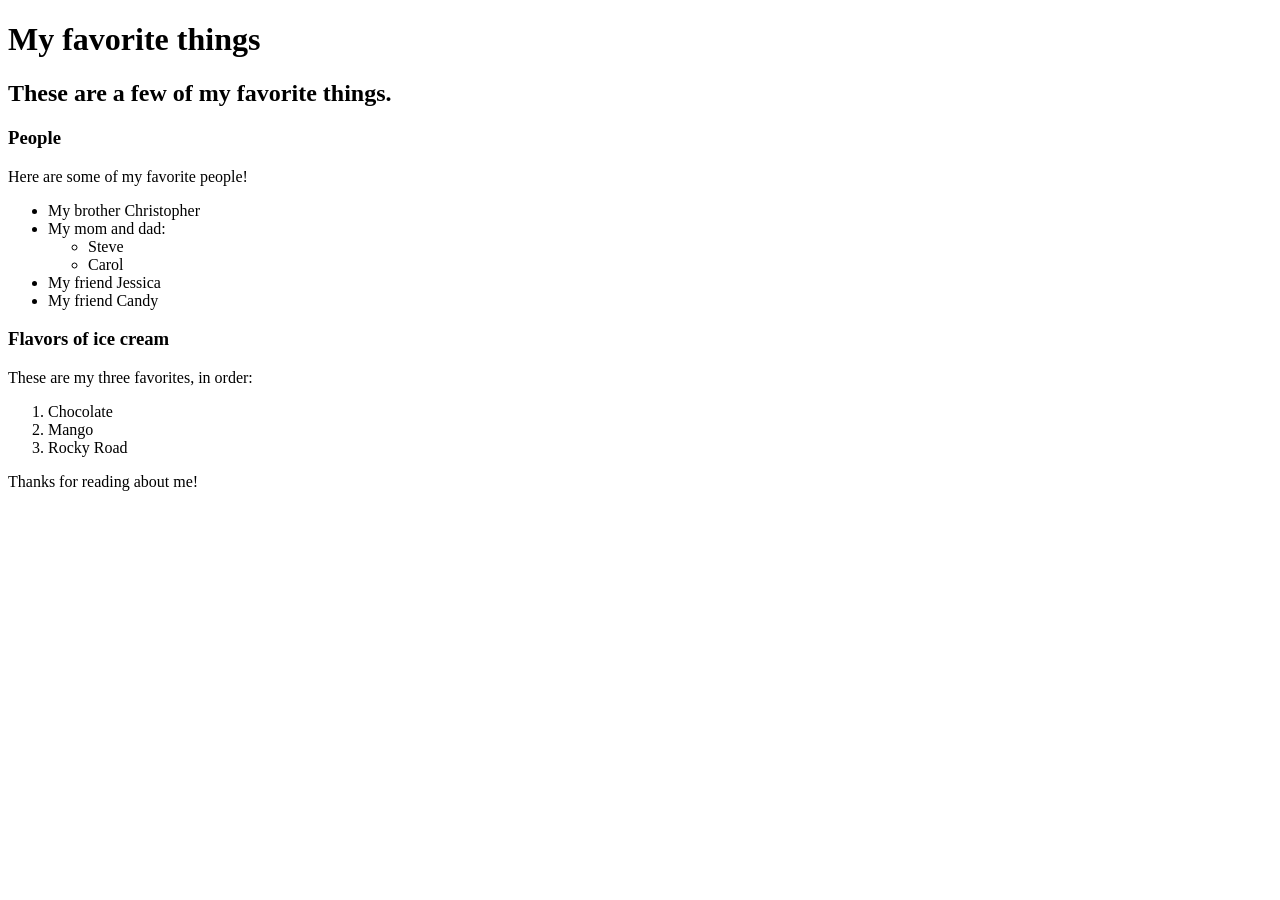
==== favorite-things.html @ 42637f12 "html type on webpage" ====
<!DOCTYPE html>
<html>
  <head>
    <title>Erica and Ellie's Favorite things</title>
  </head>
  <body>
    <h1>My favorite things</h1>
    <h2>These are a few of my favorite things.<h2>

    <h3>People</h3>
    <p>Here are some of my favorite people!</p>
    <ul>
      <li>My brother Christopher</li>
      <li>My mom and dad:</li>
        <ul>
            <li>Steve</li>
            <li>Carol</li>
        </ul>
      </li>
      <li>My friend Jessica</li>
      <li>My friend Candy</li>
    </ul>

    <h3>Flavors of ice cream</h3>
    <p>These are my three favorites, in order:</p>
    <ol>
      <li>Chocolate</li>
      <li>Mango</li>
      <li>Rocky Road</li>
    </ol>

    <p>Thanks for reading about me!</p>
  </body>
</html>
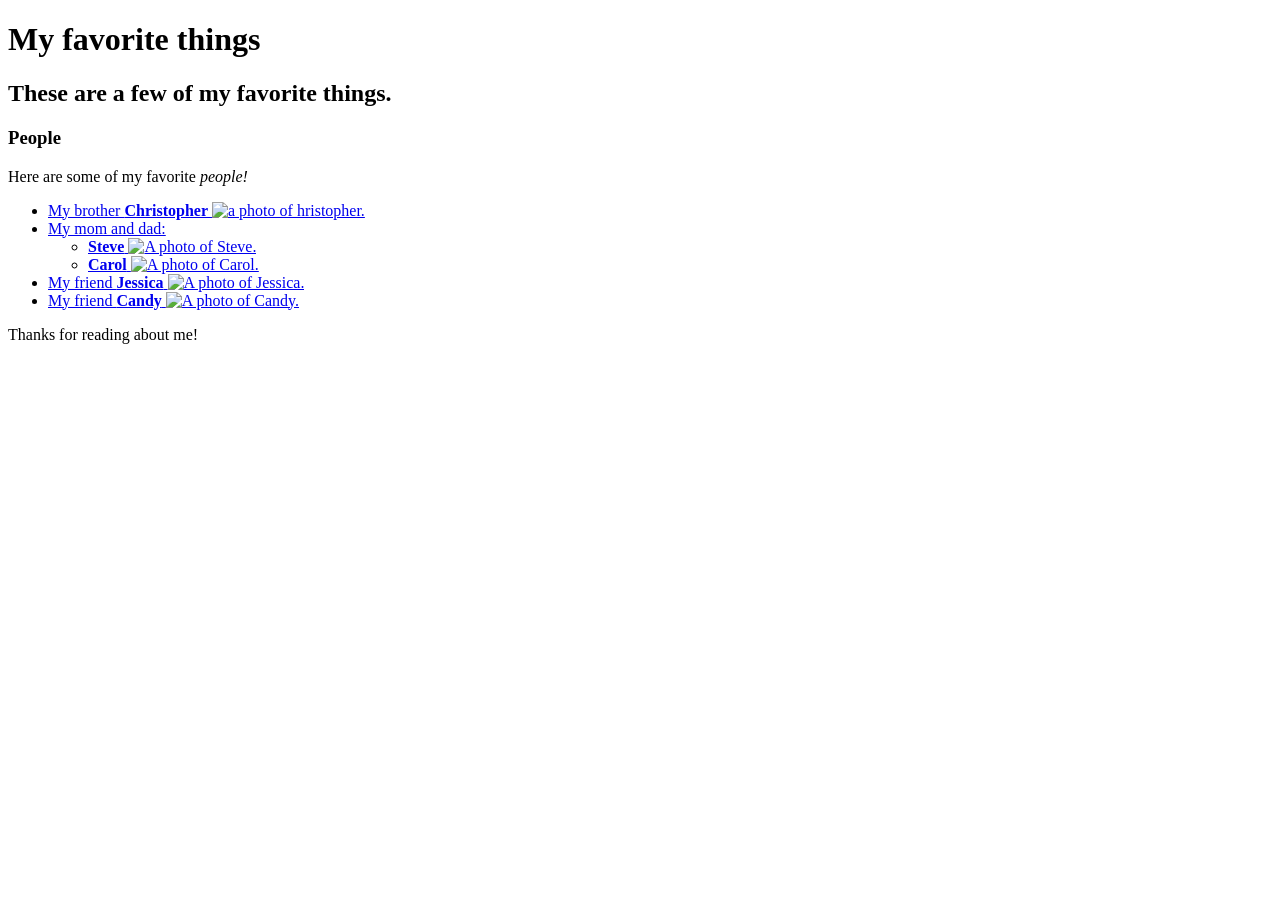
==== commit a36f43a5: "new additions" ====
--- a/favorite-things.html
+++ b/favorite-things.html
@@ -8,26 +8,43 @@
     <h2>These are a few of my favorite things.<h2>
 
     <h3>People</h3>
-    <p>Here are some of my favorite people!</p>
+    <p>Here are some of my favorite <em>people!</em></p>
     <ul>
-      <li>My brother Christopher</li>
-      <li>My mom and dad:</li>
+      <li>
+        <a href="http://www.example.com/christopher.html">
+          My brother <strong>Christopher</strong>
+         <img src="img/christopher.jpeg" alt="a photo of hristopher."
+       </a>
+      </li>
+      <li> My mom and dad:
         <ul>
-            <li>Steve</li>
-            <li>Carol</li>
+          <li>
+            <a href="http://www.example.com/steve.html">
+              <strong>Steve</strong>
+              <img src="img/steve.jpeg" alt="A photo of Steve.">
+            </a>
+          </li>
+          <li>
+            <a href="http://www.example.com/carol.html">
+              <strong>Carol</strong>
+              <img src="img/carol.jpeg" alt="A photo of Carol.">
+            </a>
+          </li>
         </ul>
       </li>
-      <li>My friend Jessica</li>
-      <li>My friend Candy</li>
+      <li>
+        <a href="http://www.example.com/jessica.html">
+          My friend <strong>Jessica</strong>
+          <img src="img/jessica.jpeg" alt="A photo of Jessica.">
+        </a>
+      </li>
+      <li>
+        <a href="http://www.example.com/candy.html">
+          My friend <strong>Candy</strong>
+          <img src="img/candy.jpeg" alt="A photo of Candy.">
+        </a>
+      </li>
     </ul>
-
-    <h3>Flavors of ice cream</h3>
-    <p>These are my three favorites, in order:</p>
-    <ol>
-      <li>Chocolate</li>
-      <li>Mango</li>
-      <li>Rocky Road</li>
-    </ol>
 
     <p>Thanks for reading about me!</p>
   </body>
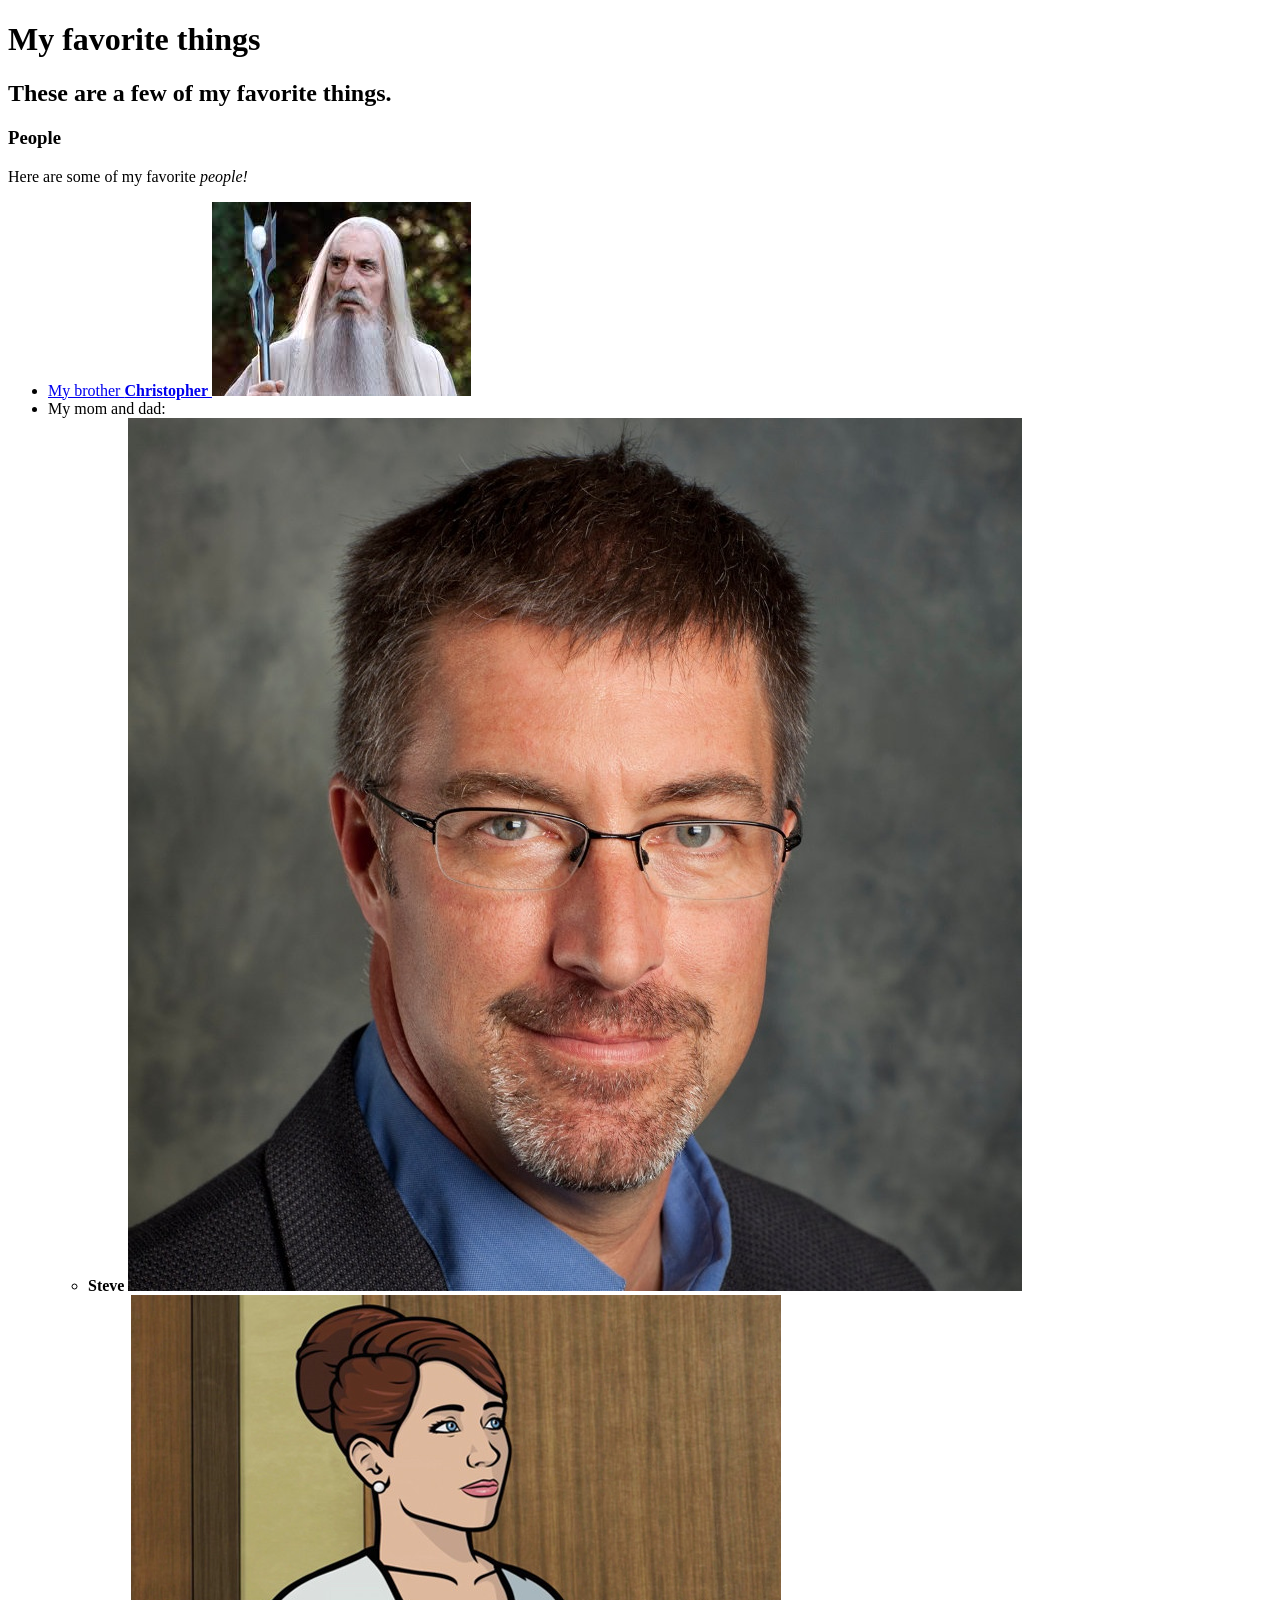
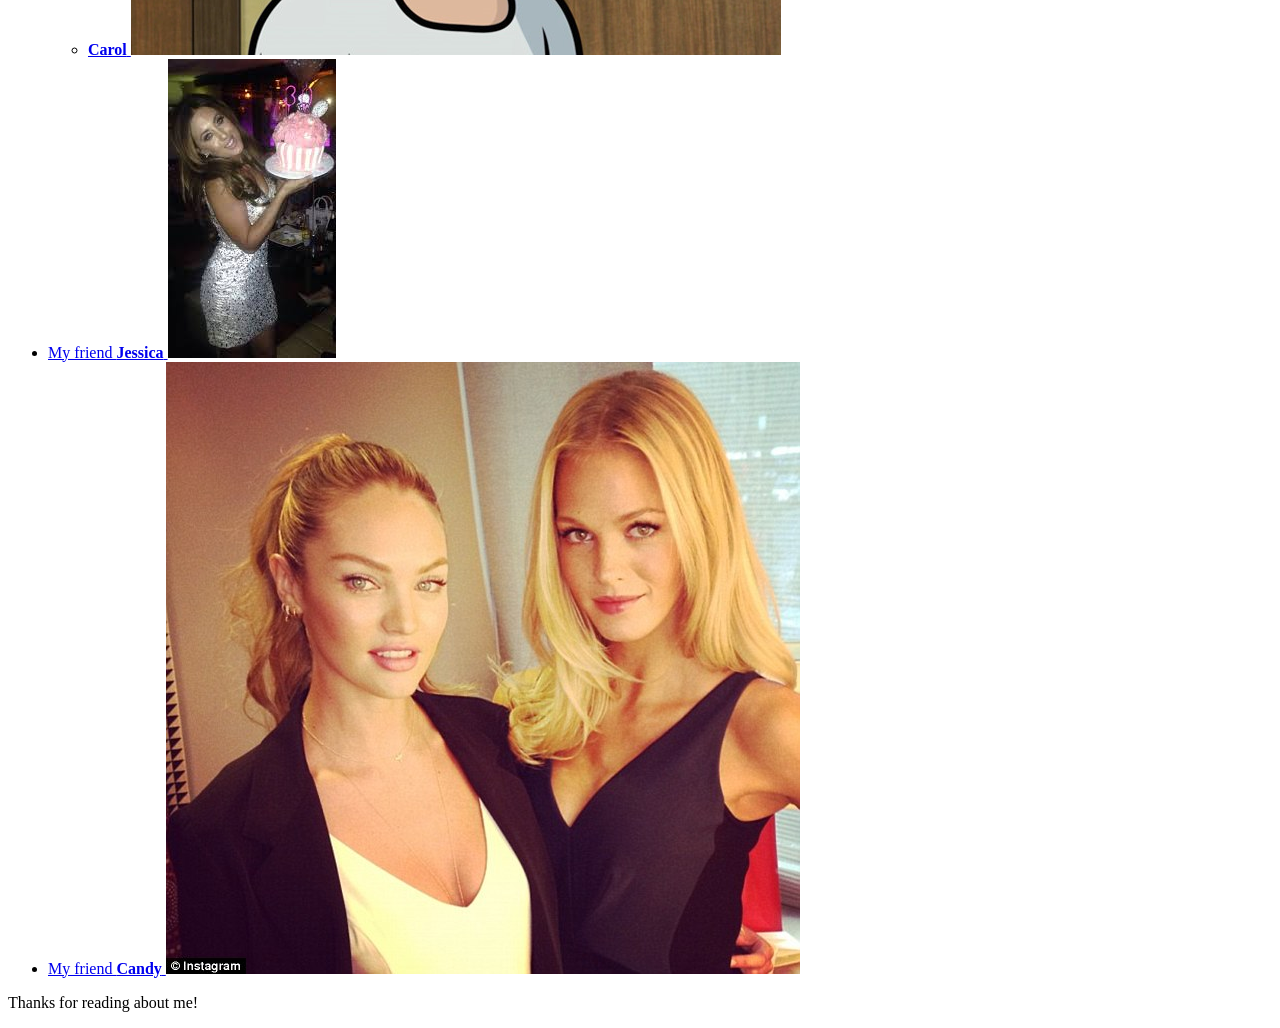
==== commit d721131c: "updated links and photos of favorites" ====
--- a/favorite-things.html
+++ b/favorite-things.html
@@ -11,21 +11,21 @@
     <p>Here are some of my favorite <em>people!</em></p>
     <ul>
       <li>
-        <a href="http://www.example.com/christopher.html">
+        <a href="https://twitter.com/_cingraham">
           My brother <strong>Christopher</strong>
-         <img src="img/christopher.jpeg" alt="a photo of hristopher."
+         <img src="img/christopher.jpeg" alt="a photo of Christopher.">
        </a>
       </li>
       <li> My mom and dad:
         <ul>
           <li>
-            <a href="http://www.example.com/steve.html">
-              <strong>Steve</strong>
+            <strong>Steve</strong>
+            <a href="https://myspace.com/stevevai">
               <img src="img/steve.jpeg" alt="A photo of Steve.">
             </a>
           </li>
           <li>
-            <a href="http://www.example.com/carol.html">
+            <a href="https://myspace.com/carolgonzalez">
               <strong>Carol</strong>
               <img src="img/carol.jpeg" alt="A photo of Carol.">
             </a>
@@ -33,13 +33,13 @@
         </ul>
       </li>
       <li>
-        <a href="http://www.example.com/jessica.html">
+        <a href="https://myspace.com/jlhugh">
           My friend <strong>Jessica</strong>
           <img src="img/jessica.jpeg" alt="A photo of Jessica.">
         </a>
       </li>
       <li>
-        <a href="http://www.example.com/candy.html">
+        <a href="https://myspace.com/candyhillmusic">
           My friend <strong>Candy</strong>
           <img src="img/candy.jpeg" alt="A photo of Candy.">
         </a>
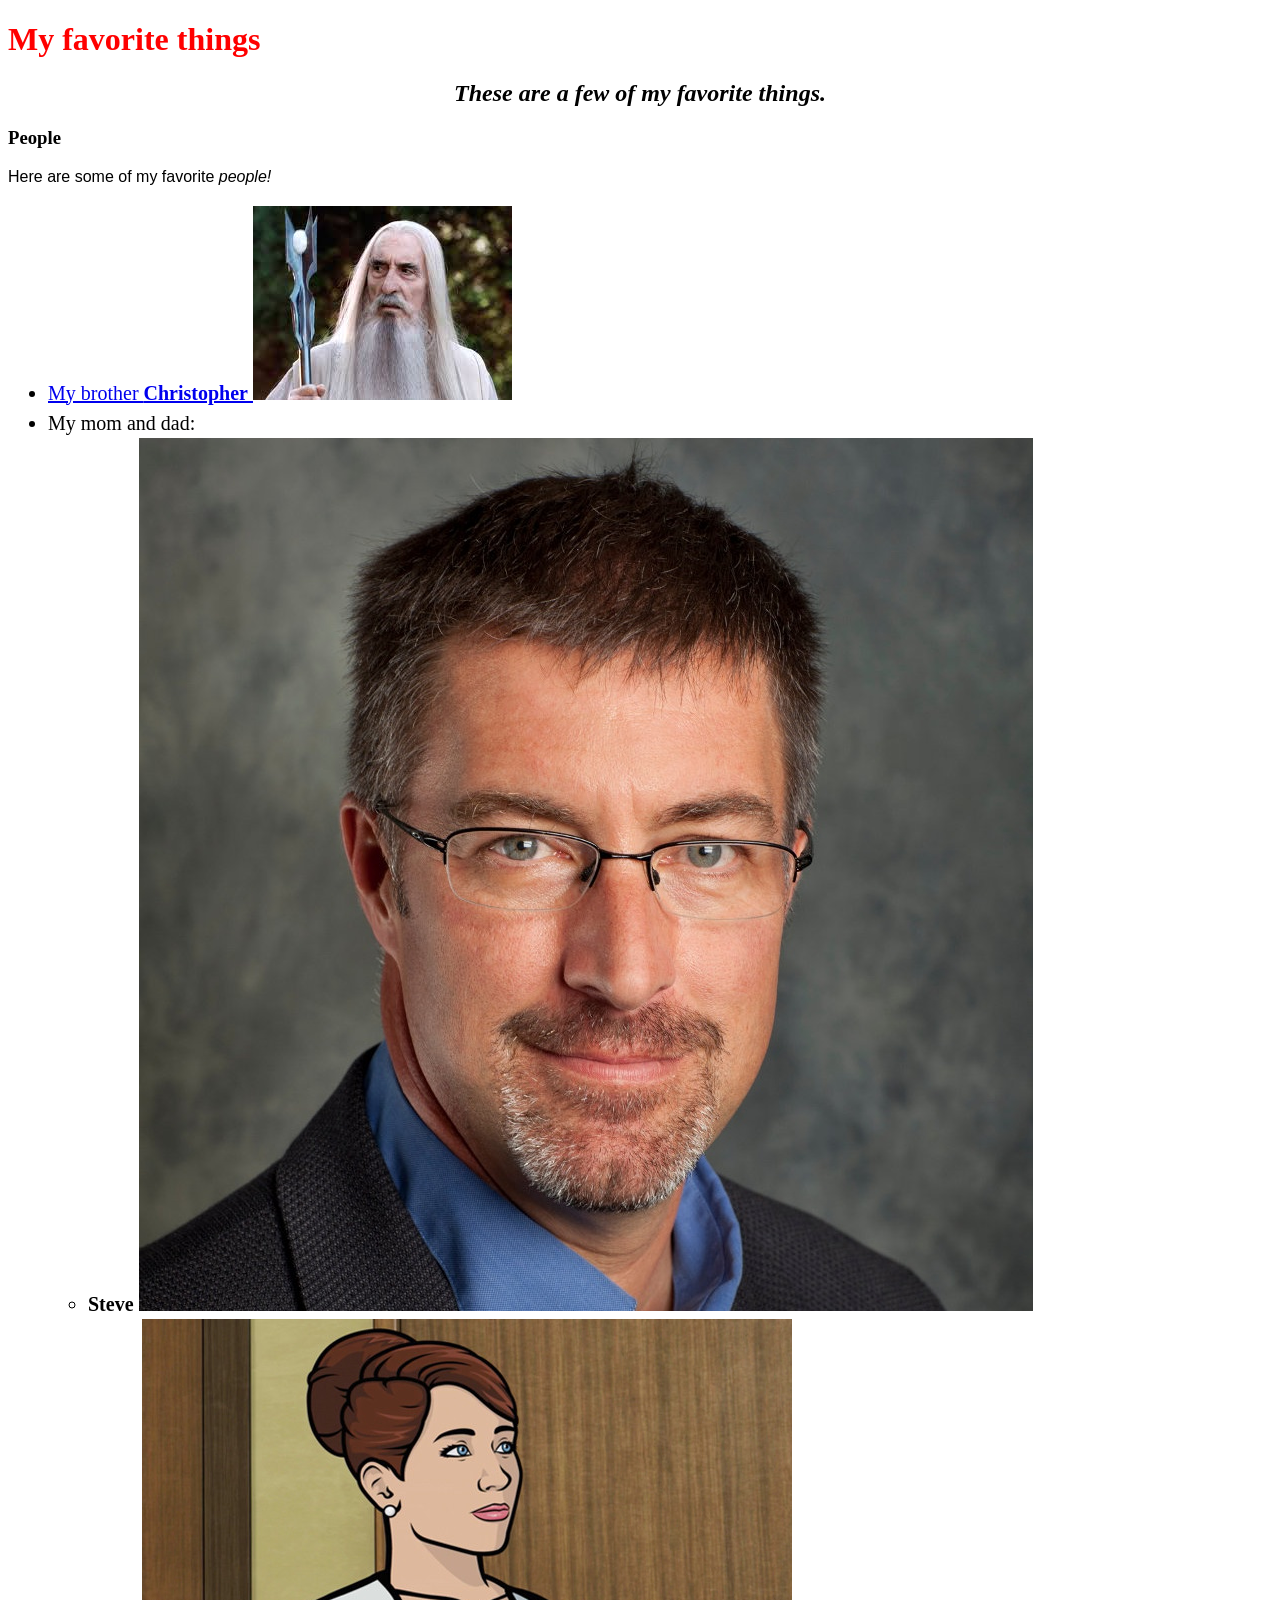
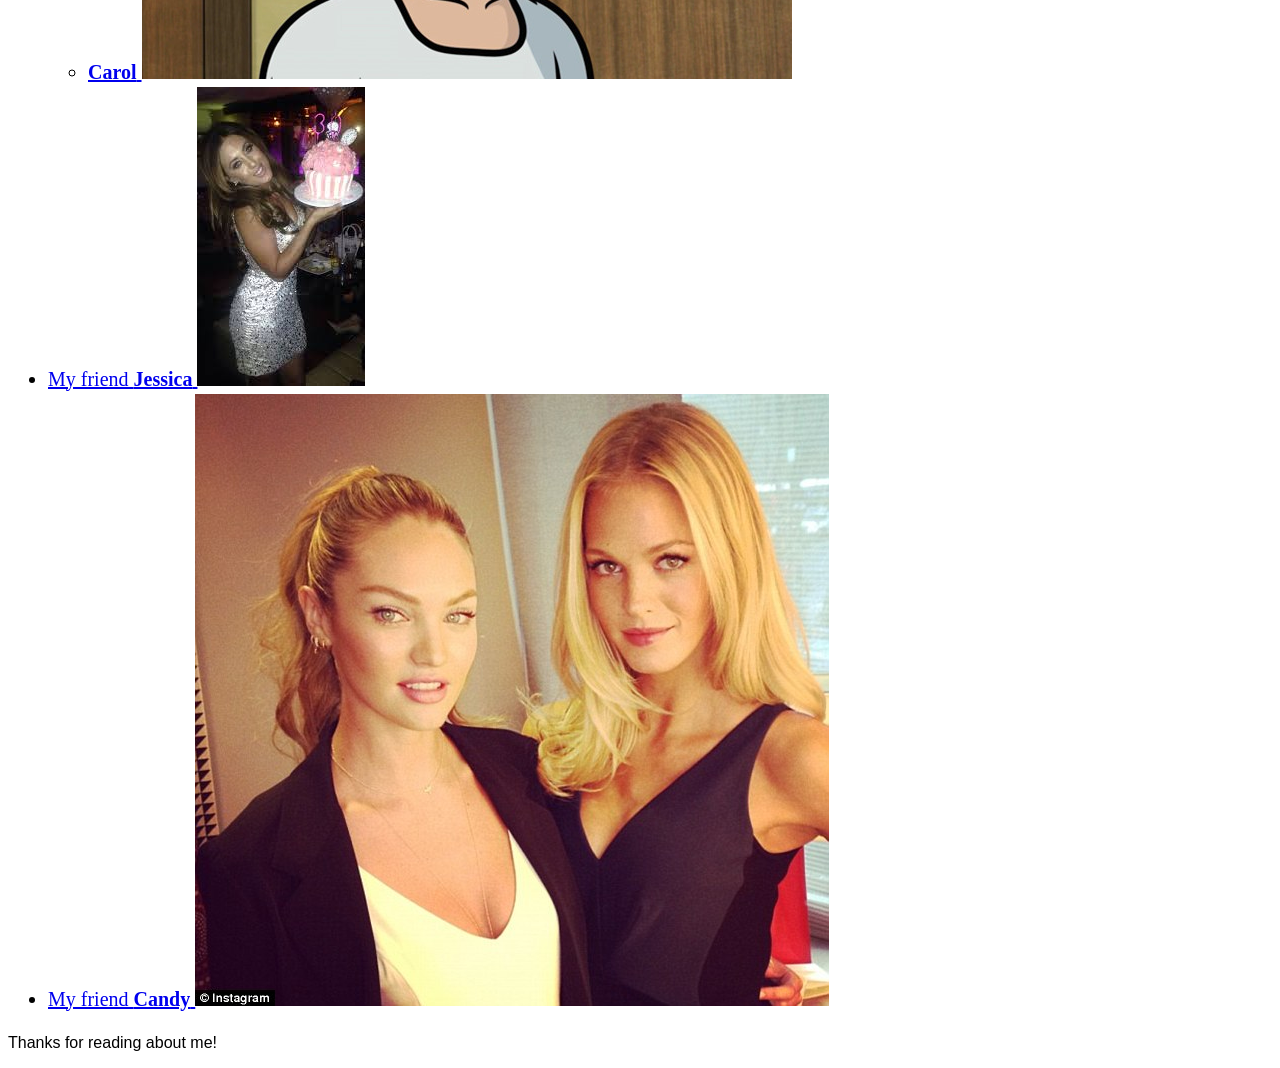
==== commit 59a4c2b9: "add styles" ====
--- a/favorite-things.html
+++ b/favorite-things.html
@@ -1,6 +1,7 @@
 <!DOCTYPE html>
 <html>
   <head>
+    <link href="css/styles.css" rel="stylesheet" type="text/css">
     <title>Erica and Ellie's Favorite things</title>
   </head>
   <body>
--- a/css/styles.css
+++ b/css/styles.css
@@ -0,0 +1,18 @@
+h1 {
+  color: red;
+}
+
+
+h2 {
+    font-style: italic;
+    text-align: center;
+}
+
+p {
+  font-family: sans-serif;
+}
+
+ul {
+  font-size: 20px;
+  line-height: 30px;
+}
